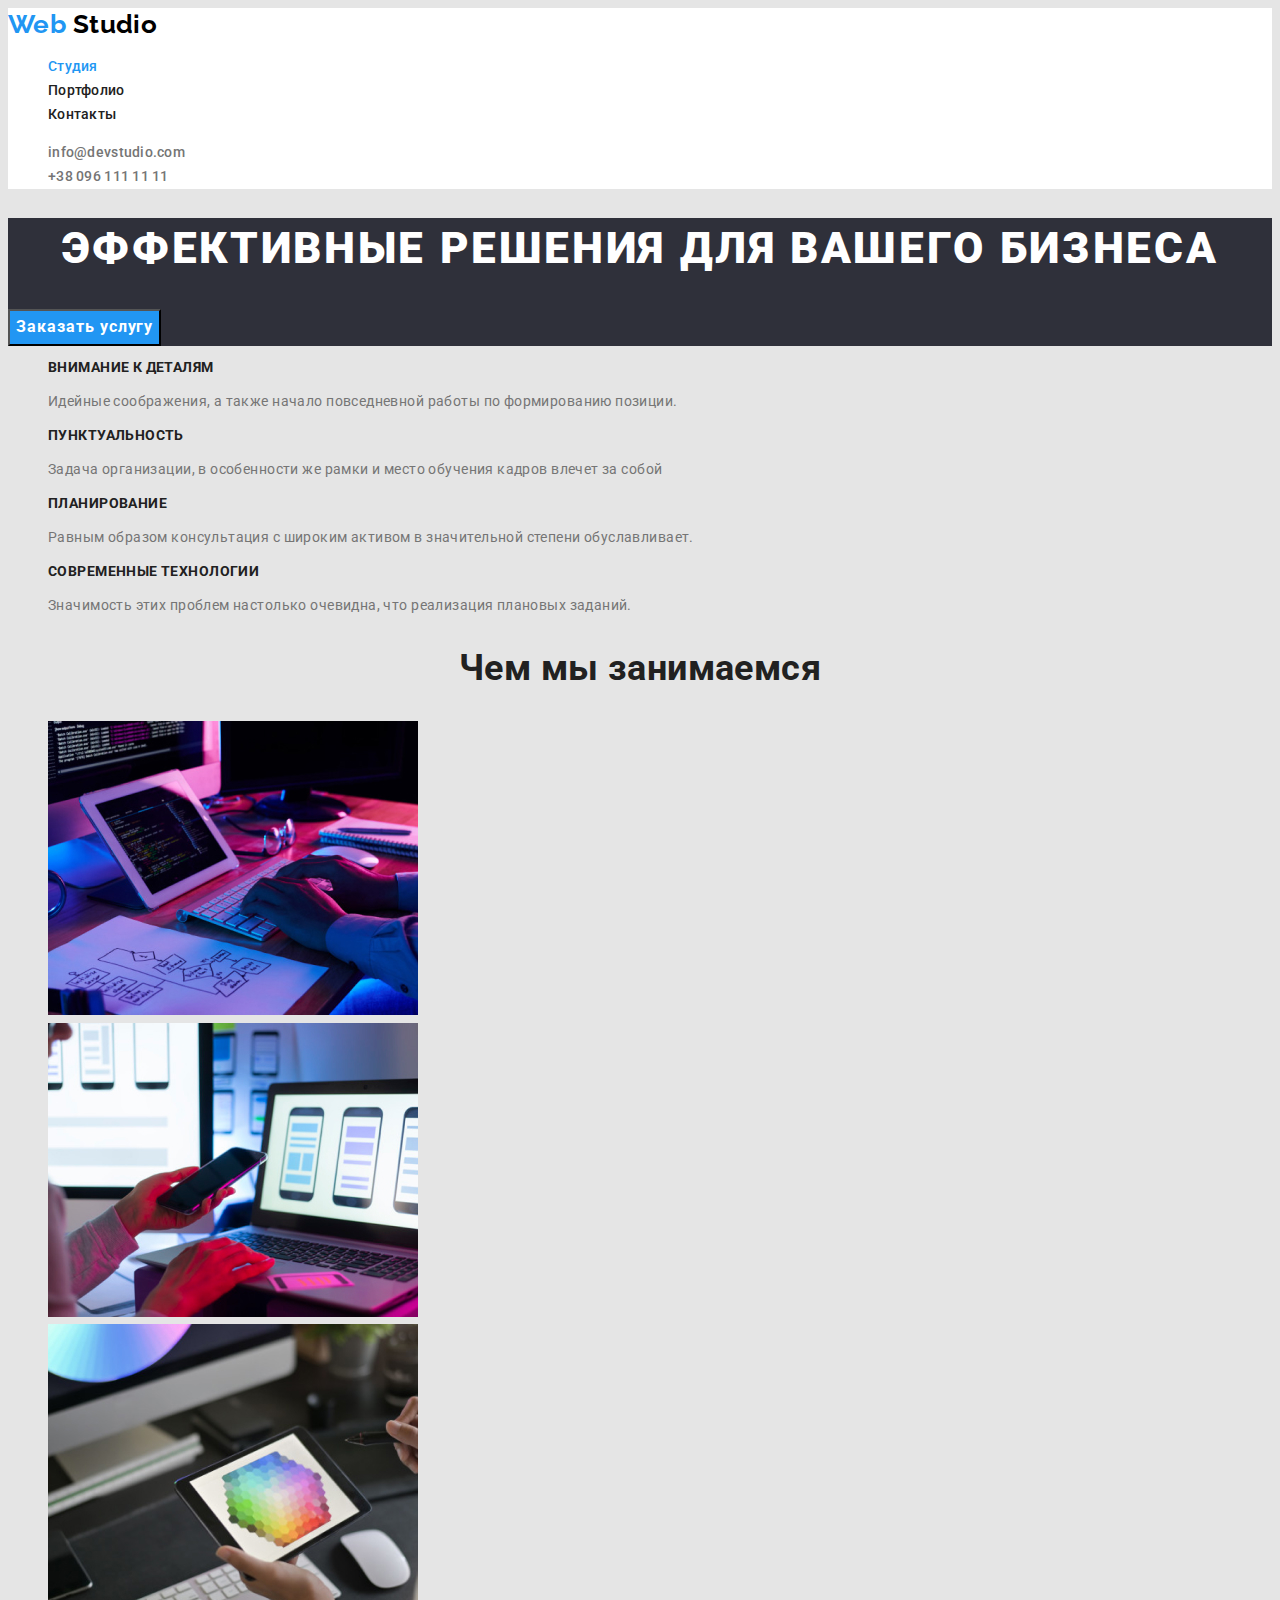
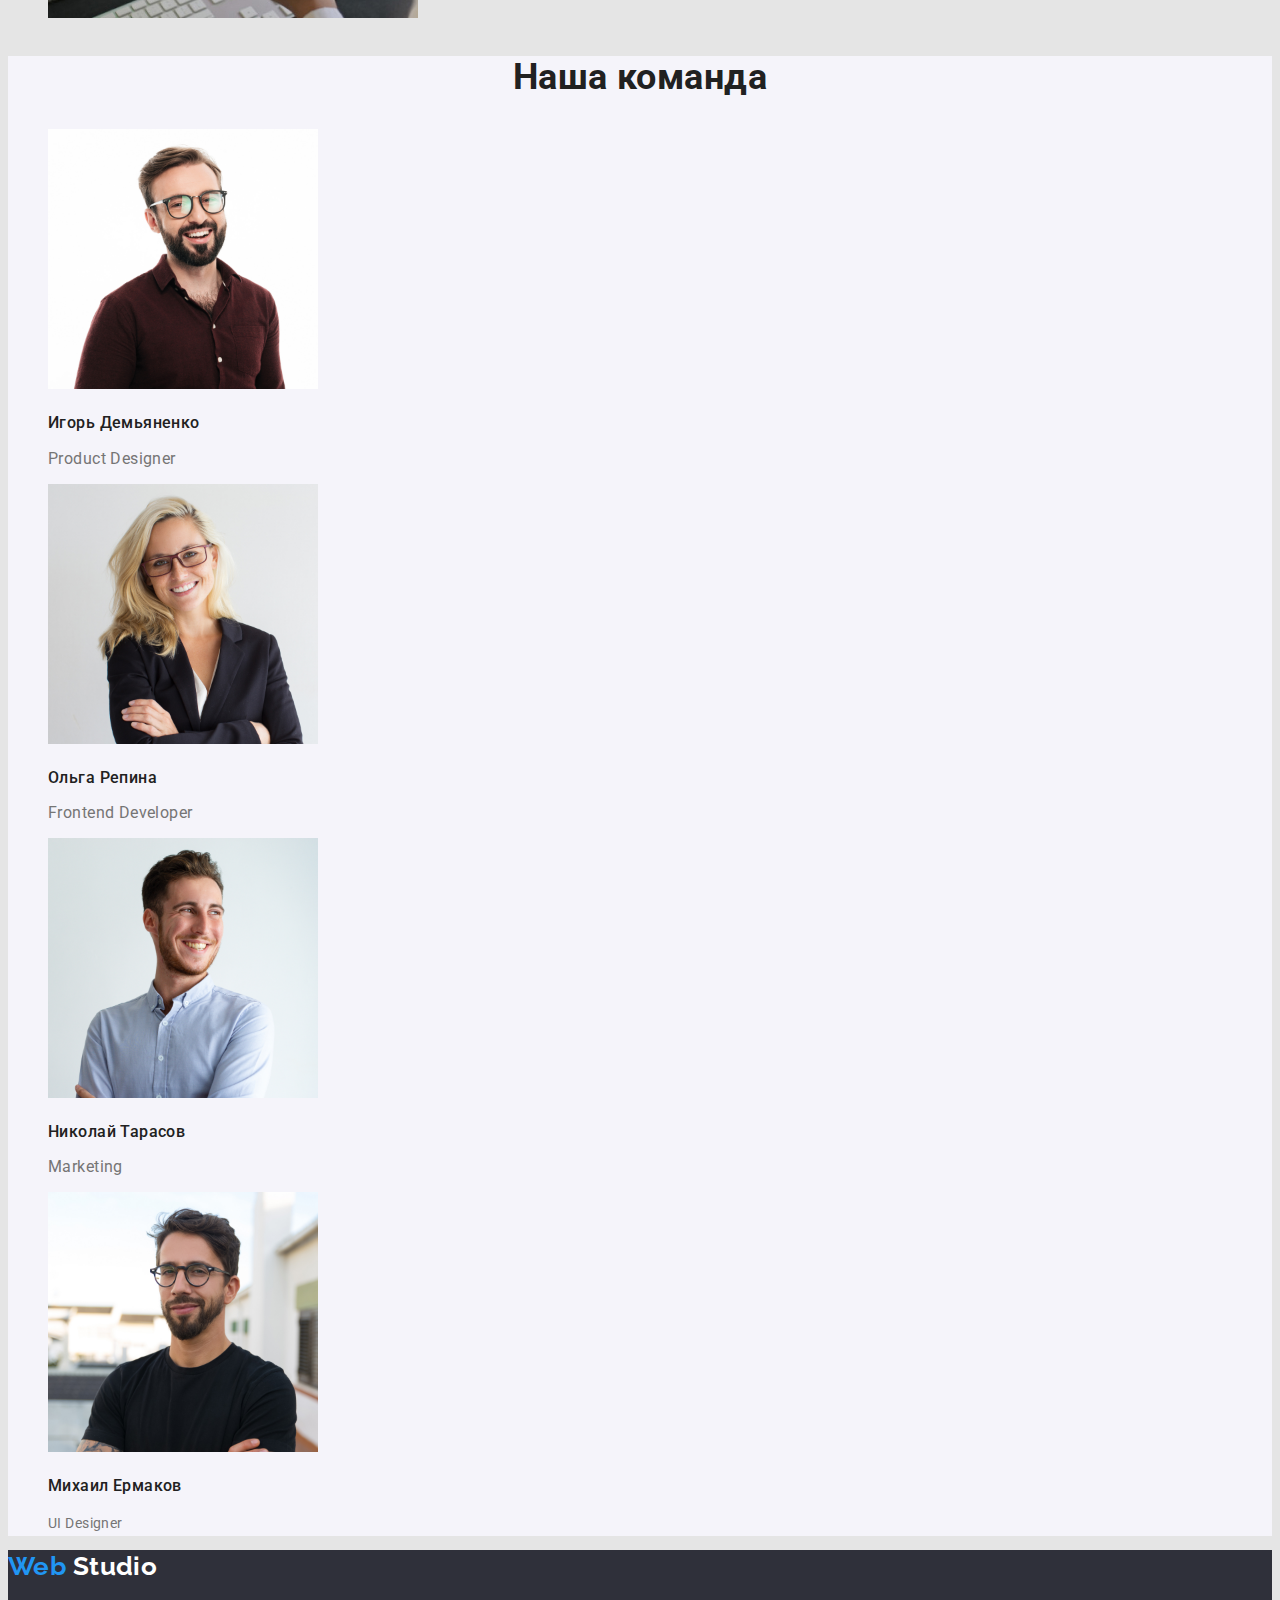
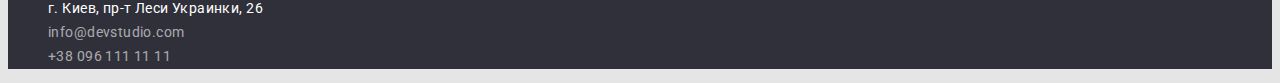
==== index.html @ e6bb9df3 "Исходные файлы для начала выполнения дз" ====
<!DOCTYPE html>
<html lang="ru">

<head>
    <meta charset="UTF-8">
    <meta name="viewport" content="width=device-width, initial-scale=1.0">
    <title lang="en">The best WebStudio in Kiev</title>
    <link rel="preconnect" href="https://fonts.gstatic.com">
    <link href="https://fonts.googleapis.com/css2?family=Raleway:wght@700&family=Roboto:wght@400;500;700;900&display=swap"
        rel="stylesheet">
    <link rel="stylesheet" href="https://cdnjs.cloudflare.com/ajax/libs/modern-normalize/1.0.0/modern-normalize.css"
        integrity="sha512-Zx6MlUMKSVJoQ+83OwhdILe8cSEsCzfqThJd7J/VA2UrK6Ctj85p+xzqfyuNXE5B1k25uUdmJ2OzItbBy9GHAQ=="
        crossorigin="anonymous" />
    <link rel="stylesheet" href="./css/styles.css">
</head>

<body>

<!--HEADER-->

    <header class="header">
        <nav>
            <a href="/" class="logo link">
                <span class="first-part">Web</span>
                <span class="second-part">Studio</span>
            </a>
            <ul class="site-nav">
                <li>
                    <a href="#" class="link current">Студия</a>
                </li>
                <li>
                    <a href="./portfolio.html" class="link">Портфолио</a>
                </li>
                <li>
                    <a href="#" class="link">Контакты</a>
                </li>
            </ul>
        </nav>
        <ul class="contact">
            <li>
                <a href="mailto:info@devstudio.com" class="link">info@devstudio.com</a>
            </li>
            <li>
                <a href="tel:+380961111111" class="link">+38 096 111 11 11</a>
            </li>
        </ul>
    </header>

    <main>

<!--HERO-->

        <section class="hero">
            <h1 class="title">Эффективные решения для вашего бизнеса</h1>
            <button type="button" class="button">Заказать услугу</button>
        </section>

<!--ADVANTAGES--> 

        <section>
            <h2 hidden>Наши преимущества</h2>
            <ul class="advantages">
                <li>
                    <h3 class="title">Внимание к деталям</h3>   
                    <p class="text">Идейные соображения, а также начало повседневной работы по формированию позиции.</p>
                </li>
                <li>
                    <h3 class="title">Пунктуальность</h3>  
                    <p class="text">Задача организации, в особенности же рамки и место обучения кадров влечет за собой</p>
                </li>
                <li>
                    <h3 class="title">Планирование</h3>
                    <p class="text">Равным образом консультация с широким активом в значительной степени обуславливает.</p>
                </li>
                <li>
                    <h3 class="title">Современные технологии</h3>
                    <p class="text">Значимость этих проблем настолько очевидна, что реализация плановых заданий.</p> 
                </li>
            </ul>
        </section>

<!--ACTIVITIES-->

        <section class="section">
            <h2 class="title">Чем мы занимаемся</h2>
            <ul>
                <li><img src="./images/activities/activ-1.jpg" alt="Разработчик набирает программный код" width="370" height="294"></li>
                <li><img src="./images/activities/activ-2.jpg" alt="Разработка мобильных приложений" width="370" height="294"></li>
                <li><img src="./images/activities/activ-3.jpg" alt="Дизайнер выбирает цвет" width="370" height="294"></li>
            </ul>
        </section>

<!--OUR TEAM-->

        <section class="section our-team">
            <h2 class="title">Наша команда</h2>
            <ul>
                <li>
                    <img src="./images/our-team/igor.jpg" alt="Фотография Игоря Демьяненка" width="270" height="260">
                    <h3 class="name">Игорь Демьяненко</h3>
                    <p lang="en" class="job">Product Designer</p>
                </li>
                <li>
                    <img src="./images/our-team/olga.jpg" alt="Фотография Ольги Репиной" width="270" height="260">
                    <h3 class="name">Ольга Репина</h3>
                    <p lang="en" class="job">Frontend Developer</p>
                </li>
                <li>
                    <img src="./images/our-team/nik.jpg" alt="Фотография Николая Тарасова" width="270" height="260">
                    <h3 class="name">Николай Тарасов</h3>
                    <p lang="en" class="job">Marketing</p>
                </li>
                <li>
                    <img src="./images/our-team/misha.jpg" alt="Фотография Михаила Ермакова" width="270" height="260">
                    <h3 class="name">Михаил Ермаков</h3>
                    <p lang="en class="job">UI Designer</p>
                </li>
            </ul>
        </section>
    </main>

<!--FOOTER-->

    <footer class="footer">
        <a href="/" class=" logo link">
            <span class="first-part">Web</span>
            <span class="next-part">Studio</span>
        </a>
        <address class="address">
            <ul>
                <li>
                    <a href="https://goo.gl/maps/WTgyZvrTrNzQexLp6" target="_blank" class="link address">г. Киев, пр-т Леси Украинки, 26</a>
                </li>
                <li>
                    <a href="mailto:info@devstudio.com" class="link mail">info@devstudio.com</a>
                </li>
                <li>
                    <a href="tel:+380961111111" class="link tel">+38 096 111 11 11</a>
                </li>
            </ul>
        </address>
    </footer>
    
</body>
</html>
---- css/styles.css ----
/*Палитра цветов*/
/* цвет шрифта логотипа - color: #000000; #2196F3; #FFFFFF;*/
/*основной цвет шрифта - color: #757575;*/
/*основной цвет заголовков(h2,h3) - color: #212121;*/
/*основной цвет заголовков(h1) - color: #FFFFFF;*/
/*основной цвет акцента- color: #2196F3;*/
/* цвет фона header - color: #FFFFFF;*/
/* цвет фона hero, footer - color: #2F303A;*/
/* цвет фона main - color: #E5E5E5; #F5F4FA;*/

/*Шрифты*/
/*Основной шрифт - Roboto, font-weight: 400;*/
/*Шрифт для h1 - Roboto, font-weight: 900;*/
/*Шрифт для h2, button - Roboto, font-weight: 700;*/
/*Шрифт для h3 - Roboto, font-weight: 500;*/
/*Шрифт для logo - Raleway, font-weight: 700;*/
/*Шрифт для .site-nav, .contact - Roboto, font-weight: 500;*/


:root {
    --primary-text-color: #757575;
    --primary-text-title: #212121;
    --accent-color: #2196F3;
    --primary-white-color: #FFFFFF;
    --hero-background-color: #2F303A;
    --main-background-color: #E5E5E5;
    --primary-logo-color: #000000;
    --second-main-background: #F5F4FA;
    --primary-font: Roboto, sans-serif;
    --logo-font: Raleway, sans-serif;
}

/* body */

body {
    background-color: var(--main-background-color);
    color: var(--primary-text-color);
    font-family: var(--primary-font);
    font-size: 14px;
    line-height: 1.714;
    letter-spacing: 0.03em;
}

ul {
    list-style: none;
}

.link {
    text-decoration: none;
}

/*index.html*/


/*Стили для header  и  footer*/

.header {
    background-color: var(--primary-white-color);
}

.logo {
    font-family: var(--logo-font);
    font-weight: 700;
    font-size: 26px;
    line-height: 1.231;
}

.logo:hover,
.logo:focus {
    cursor: pointer;
}

.first-part {
    color: var(--accent-color);
}

.second-part {
    color: var(--primary-logo-color);
} 

.site-nav .link {
    color: var(--primary-text-title);
    font-weight: 500;
    line-height: 1.14;
    letter-spacing: 0.02em;
}

.site-nav .link:focus,
.site-nav .link:hover {
    color: var(--accent-color);
}

.site-nav .link.current {
    color: var(--accent-color);
}

.contact .link {
    color: var(--primary-text-color);
    font-weight: 500;
    line-height: 1.14;
    letter-spacing: 0.02em;
}

.contact .link:focus,
.contact .link:hover {
    color: var(--accent-color);
}

/*HERO*/

.hero {
    background-color: var(--hero-background-color);
}
.hero .title {
    color: var(--primary-white-color);
    text-transform: uppercase;
    font-weight: 900;
    font-size: 44px;
    line-height: 1.4;
    text-align: center;
    letter-spacing: 0.06em;
}

.button {
    color: var(--primary-white-color);
    background-color: var(--accent-color);
    font-family: inherit;
    font-weight: 700;
    font-size: 16px;
    line-height: 1.9;
    letter-spacing: 0.06em;
}

.button:hover,
.button:focus {
    cursor: pointer;
}

/*ADVANTAGES*/

.advantages .title {
    color: var(--primary-text-title);
    text-transform: uppercase;
    font-weight: 700;
    font-size: 14px;
    line-height: 1.14;
}

.advantages .text {
    font-weight: 400;
}

/*ACTIVITIES*/

.section .title {
    color: var(--primary-text-title);
    font-weight: 700;
    font-size: 36px;
    line-height: 1.2;
    text-align: center;
}

/*OUR TEAM*/

.our-team{
    background-color: var(--second-main-background);
}

.name {
    color: var(--primary-text-title);
    font-weight: 500;
    font-size: 16px;
    line-height: 1.2;
}

.job {
    font-weight: 400;
    font-size: 16px;
    line-height: 1.2;
}

/*FOOTER*/

.footer {
    background-color: var(--hero-background-color);
}

.next-part {
    color: var(--primary-white-color);
}

.address {
    font-style: normal;
}

.link.address {
    color: var(--primary-white-color);
    font-weight: 400;
}

.link.mail,
.link.tel {
    color: rgba(255, 255, 255, .6);
    font-weight: 400;
}

/*portfolio.html*/

/*filters*/

.portfolio-button {
    background-color: #F5F4FA;
    color: var(--primary-logo-color);
    font-family: inherit;
    font-weight: 500;
    font-size: 16px;
    line-height: 1.6;
    letter-spacing: 0.03em;
    cursor: pointer;
}

.portfolio-button:focus,
.portfolio-button:hover {
    color: var(--primary-white-color);
    background-color: var(--accent-color);
}

/*EXAMPLES OF WORKS*/

.examples .title {
    color: var(--primary-text-title);
    font-weight: 700;
    font-size: 18px;
    line-height: 2;
    letter-spacing: 0.06em;
}

.examples .text {
    color: var(--primary-text-color);
    font-weight: 400;
    font-size: 16px;
    line-height: 1.9;
}
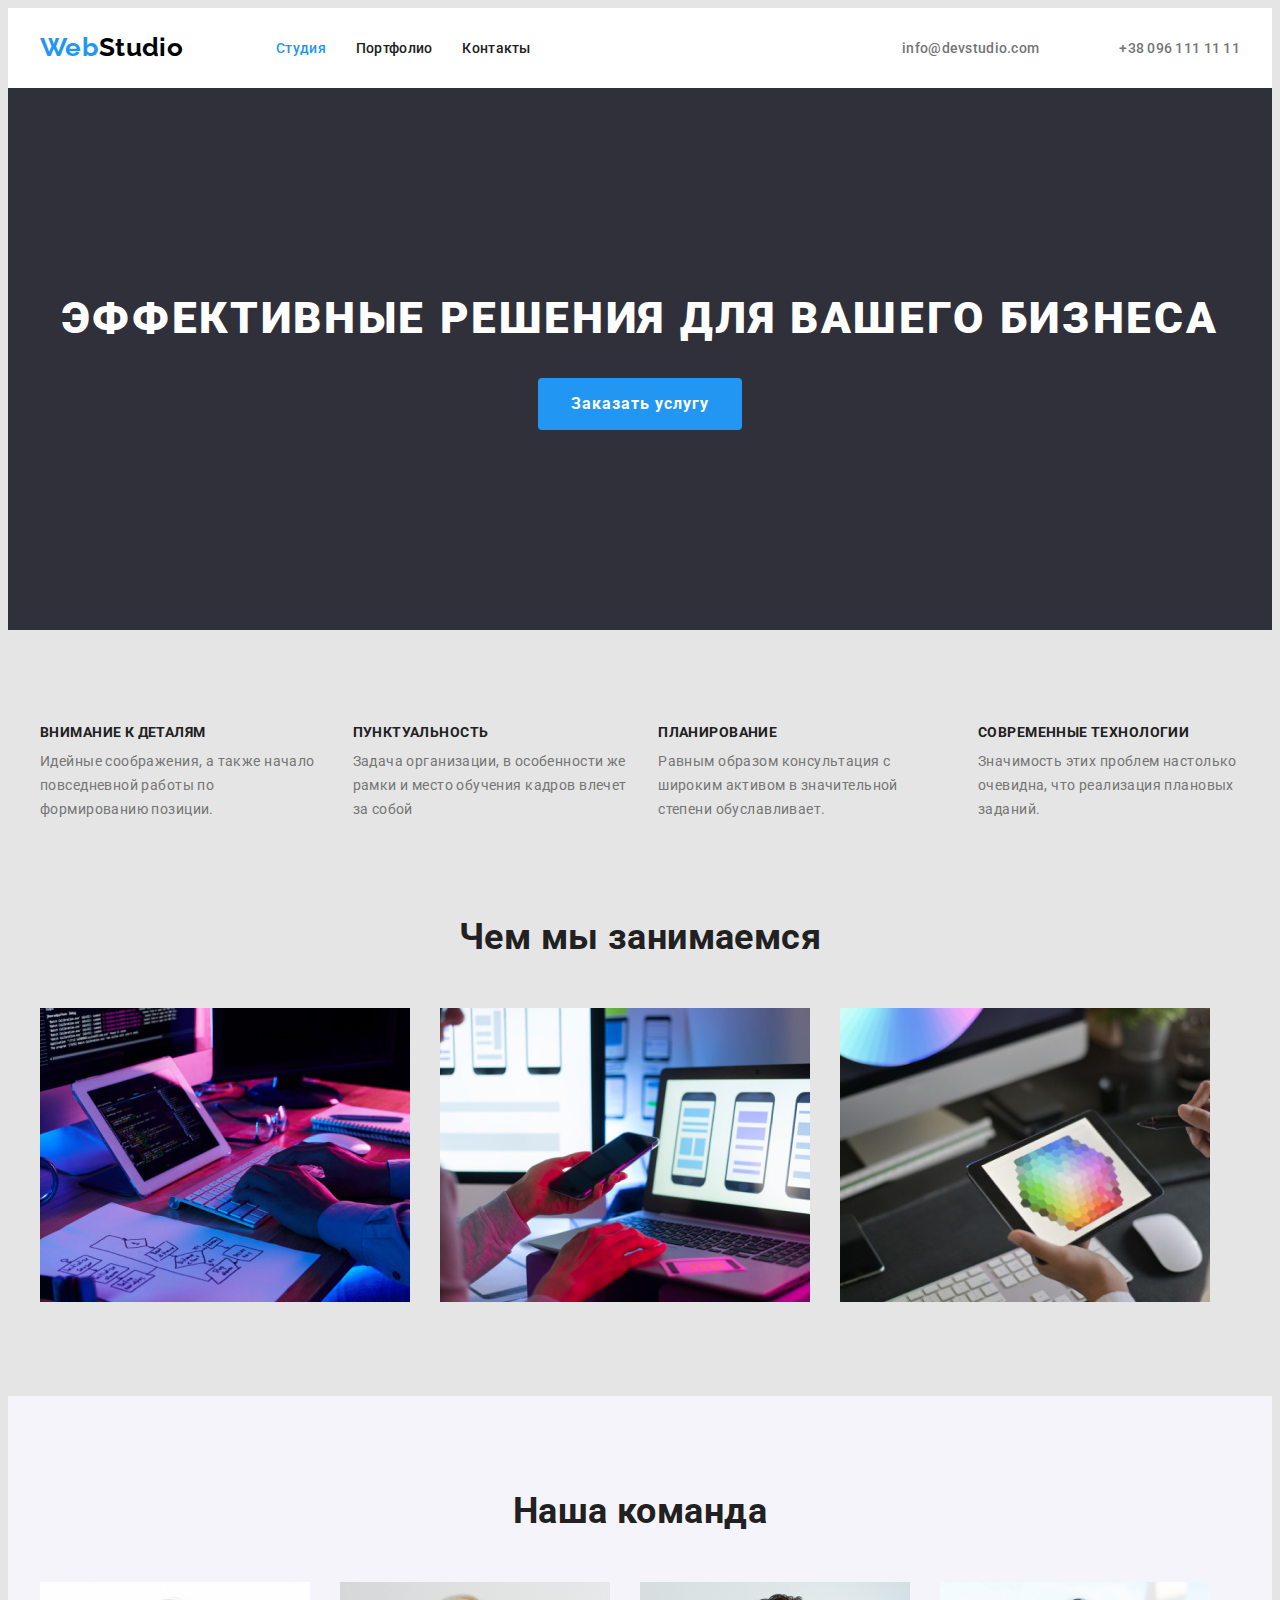
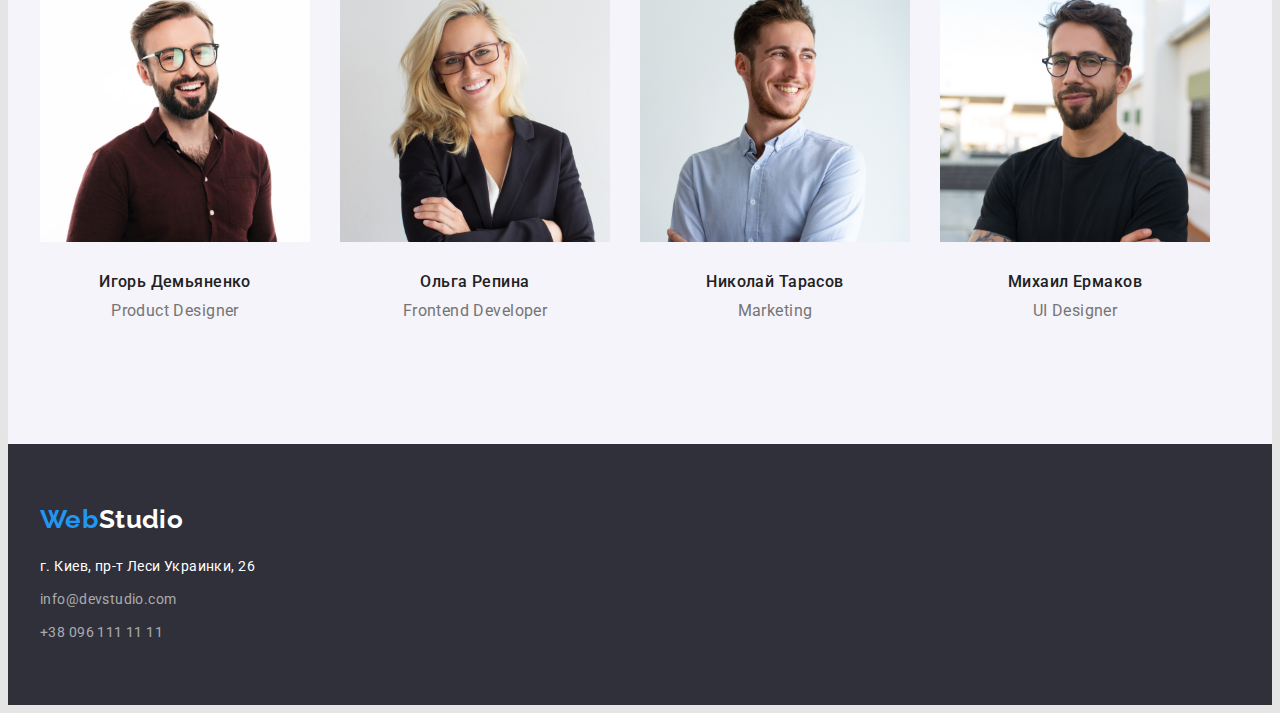
==== commit 7cc3f69a: "Готовая ДЗ №3" ====
--- a/index.html
+++ b/index.html
@@ -8,9 +8,9 @@
     <link rel="preconnect" href="https://fonts.gstatic.com">
     <link href="https://fonts.googleapis.com/css2?family=Raleway:wght@700&family=Roboto:wght@400;500;700;900&display=swap"
         rel="stylesheet">
-    <link rel="stylesheet" href="https://cdnjs.cloudflare.com/ajax/libs/modern-normalize/1.0.0/modern-normalize.css"
-        integrity="sha512-Zx6MlUMKSVJoQ+83OwhdILe8cSEsCzfqThJd7J/VA2UrK6Ctj85p+xzqfyuNXE5B1k25uUdmJ2OzItbBy9GHAQ=="
-        crossorigin="anonymous" />
+        <link rel="stylesheet" href="https://cdnjs.cloudflare.com/ajax/libs/modern-normalize/1.0.0/modern-normalize.min.css"
+            integrity="sha512-ISS7cAi1PEhQ8jnbJpJZMd29NlhNj4AWYyLOSp2CE/CsHxTCu+r+t0D2yoJudVrd0/8fTVPUVDzY5Tvli75u/g=="
+            crossorigin="anonymous" />
     <link rel="stylesheet" href="./css/styles.css">
 </head>
 
@@ -19,31 +19,33 @@
 <!--HEADER-->
 
     <header class="header">
-        <nav>
+        <div class="container navigation">
+        <nav class="navigation">
             <a href="/" class="logo link">
                 <span class="first-part">Web</span>
                 <span class="second-part">Studio</span>
             </a>
-            <ul class="site-nav">
-                <li>
+            <ul class="site-nav list">
+                <li class="item">
                     <a href="#" class="link current">Студия</a>
                 </li>
-                <li>
+                <li class="item">
                     <a href="./portfolio.html" class="link">Портфолио</a>
                 </li>
-                <li>
+                <li class="item">
                     <a href="#" class="link">Контакты</a>
                 </li>
             </ul>
         </nav>
-        <ul class="contact">
-            <li>
+        <ul class="contact list">
+            <li class="item">
                 <a href="mailto:info@devstudio.com" class="link">info@devstudio.com</a>
             </li>
-            <li>
+            <li class="item">
                 <a href="tel:+380961111111" class="link">+38 096 111 11 11</a>
             </li>
         </ul>
+        </div>
     </header>
 
     <main>
@@ -57,88 +59,96 @@
 
 <!--ADVANTAGES--> 
 
-        <section>
-            <h2 hidden>Наши преимущества</h2>
-            <ul class="advantages">
-                <li>
+        <section class="section-padding advantages">
+            <div class="container">
+            <h2 class="visually-hidden">Наши преимущества</h2>
+            <ul class="list section-list">
+                <li class="item">
                     <h3 class="title">Внимание к деталям</h3>   
                     <p class="text">Идейные соображения, а также начало повседневной работы по формированию позиции.</p>
                 </li>
-                <li>
+                <li class="item">
                     <h3 class="title">Пунктуальность</h3>  
                     <p class="text">Задача организации, в особенности же рамки и место обучения кадров влечет за собой</p>
                 </li>
-                <li>
+                <li class="item">
                     <h3 class="title">Планирование</h3>
                     <p class="text">Равным образом консультация с широким активом в значительной степени обуславливает.</p>
                 </li>
-                <li>
+                <li class="item">
                     <h3 class="title">Современные технологии</h3>
                     <p class="text">Значимость этих проблем настолько очевидна, что реализация плановых заданий.</p> 
                 </li>
             </ul>
+            </div>
         </section>
 
 <!--ACTIVITIES-->
 
-        <section class="section">
+        <section class="section activities">
+            <div class="container">
             <h2 class="title">Чем мы занимаемся</h2>
-            <ul>
-                <li><img src="./images/activities/activ-1.jpg" alt="Разработчик набирает программный код" width="370" height="294"></li>
-                <li><img src="./images/activities/activ-2.jpg" alt="Разработка мобильных приложений" width="370" height="294"></li>
-                <li><img src="./images/activities/activ-3.jpg" alt="Дизайнер выбирает цвет" width="370" height="294"></li>
+            <ul class="list section-list">
+                <li class="item"><img src="./images/activities/activ-1.jpg" alt="Разработчик набирает программный код" width="370" height="294"></li>
+                <li class="item"><img src="./images/activities/activ-2.jpg" alt="Разработка мобильных приложений" width="370" height="294"></li>
+                <li class="item"><img src="./images/activities/activ-3.jpg" alt="Дизайнер выбирает цвет" width="370" height="294"></li>
             </ul>
+            </div>
         </section>
 
 <!--OUR TEAM-->
 
-        <section class="section our-team">
+        <section class="section section-padding our-team">
+            <div class="container">
             <h2 class="title">Наша команда</h2>
-            <ul>
-                <li>
+            <ul class="list section-list">
+                <li class="item">
                     <img src="./images/our-team/igor.jpg" alt="Фотография Игоря Демьяненка" width="270" height="260">
                     <h3 class="name">Игорь Демьяненко</h3>
                     <p lang="en" class="job">Product Designer</p>
                 </li>
-                <li>
+                <li class="item">
                     <img src="./images/our-team/olga.jpg" alt="Фотография Ольги Репиной" width="270" height="260">
                     <h3 class="name">Ольга Репина</h3>
                     <p lang="en" class="job">Frontend Developer</p>
                 </li>
-                <li>
+                <li class="item">
                     <img src="./images/our-team/nik.jpg" alt="Фотография Николая Тарасова" width="270" height="260">
                     <h3 class="name">Николай Тарасов</h3>
                     <p lang="en" class="job">Marketing</p>
                 </li>
-                <li>
+                <li class="item">
                     <img src="./images/our-team/misha.jpg" alt="Фотография Михаила Ермакова" width="270" height="260">
                     <h3 class="name">Михаил Ермаков</h3>
-                    <p lang="en class="job">UI Designer</p>
+                    <p lang="en" class="job">UI Designer</p>
                 </li>
             </ul>
+            </div>
         </section>
     </main>
 
 <!--FOOTER-->
 
     <footer class="footer">
-        <a href="/" class=" logo link">
+        <div class="container">
+        <a href="/" class="logo link no-padding">
             <span class="first-part">Web</span>
             <span class="next-part">Studio</span>
         </a>
         <address class="address">
-            <ul>
-                <li>
+            <ul class="list">
+                <li class="address-list-item">
                     <a href="https://goo.gl/maps/WTgyZvrTrNzQexLp6" target="_blank" class="link address">г. Киев, пр-т Леси Украинки, 26</a>
                 </li>
-                <li>
+                <li class="address-list-item">
                     <a href="mailto:info@devstudio.com" class="link mail">info@devstudio.com</a>
                 </li>
-                <li>
+                <li class="address-list-item">
                     <a href="tel:+380961111111" class="link tel">+38 096 111 11 11</a>
                 </li>
             </ul>
         </address>
+        </div>
     </footer>
     
 </body>
--- a/css/styles.css
+++ b/css/styles.css
@@ -1,3 +1,33 @@
+/* Сбросы стилей */
+h1,
+h2,
+h3,
+h4,
+h5,
+h6,
+p {
+    margin: 0;
+}
+
+ul,
+ol {
+    margin: 0;
+    padding: 0;
+}
+
+img {
+    display: block;
+}
+
+.link {
+    text-decoration: none;
+}
+
+.list {
+    list-style: none;
+}
+
+
 /*Палитра цветов*/
 /* цвет шрифта логотипа - color: #000000; #2196F3; #FFFFFF;*/
 /*основной цвет шрифта - color: #757575;*/
@@ -41,16 +71,20 @@
     letter-spacing: 0.03em;
 }
 
-ul {
-    list-style: none;
-}
-
-.link {
-    text-decoration: none;
-}
-
 /*index.html*/
 
+/*Скрытые загаловки*/
+
+.visually-hidden {
+position: absolute !important;
+clip: rect(1px 1px 1px 1px); /* IE6, IE7 */
+clip: rect(1px, 1px, 1px, 1px);
+padding: 0 !important;
+border: 0 !important;
+height: 1px !important;
+width: 1px !important;
+overflow: hidden;
+}
 
 /*Стили для header  и  footer*/
 
@@ -58,11 +92,19 @@
     background-color: var(--primary-white-color);
 }
 
+.navigation {
+    display: flex;
+}
+
 .logo {
+    display: block;
+    padding-top: 24px;
+    padding-bottom: 25px;
+    margin-right: 93px;
     font-family: var(--logo-font);
     font-weight: 700;
-    font-size: 26px;
-    line-height: 1.231;
+    font-size: 0;
+    line-height: 1.192;
 }
 
 .logo:hover,
@@ -72,17 +114,32 @@
 
 .first-part {
     color: var(--accent-color);
+    font-size: 26px;
 }
 
 .second-part {
     color: var(--primary-logo-color);
+    font-size: 26px;
 } 
 
-.site-nav .link {
+.site-nav {
+    display: flex;
+}
+
+.site-nav .link {  
+    display: block;
+    padding-top: 32px;
+    padding-bottom: 32px;
+
     color: var(--primary-text-title);
+
     font-weight: 500;
-    line-height: 1.14;
+    line-height: 1.143;
     letter-spacing: 0.02em;
+}
+
+.site-nav .item:not(:last-child) {
+    margin-right: 50px;
 }
 
 .site-nav .link:focus,
@@ -94,10 +151,22 @@
     color: var(--accent-color);
 }
 
+.contact {
+    display: flex;
+    margin-left: auto;
+}
+
+.contact .item + .item{
+    margin-left: 50px;
+}
+
 .contact .link {
+    display: block;
+    padding-top: 32px;
+    padding-bottom: 32px;
     color: var(--primary-text-color);
     font-weight: 500;
-    line-height: 1.14;
+    line-height: 1.143;
     letter-spacing: 0.02em;
 }
 
@@ -106,29 +175,50 @@
     color: var(--accent-color);
 }
 
+.container {
+    /*display: flex;*/
+    align-items: center;
+    margin-left: auto;
+    margin-right: auto;
+    padding-left: 15px;
+    padding-right: 15px;
+    width: 1200px;
+}
+
+
 /*HERO*/
 
 .hero {
+    padding-top: 200px;
+    padding-bottom: 200px;
     background-color: var(--hero-background-color);
+    text-align: center;
 }
 .hero .title {
+    margin-bottom: 30px;
     color: var(--primary-white-color);
     text-transform: uppercase;
     font-weight: 900;
     font-size: 44px;
-    line-height: 1.4;
+    line-height: 1.364;
     text-align: center;
     letter-spacing: 0.06em;
 }
 
 .button {
+    display: inline-block;
+    padding: 10px 32px;
+    border-radius: 4px;
+    min-width: 200px;
+    border: 1px solid transparent;
     color: var(--primary-white-color);
     background-color: var(--accent-color);
     font-family: inherit;
     font-weight: 700;
     font-size: 16px;
-    line-height: 1.9;
+    line-height: 1.875;
     letter-spacing: 0.06em;
+    text-align: center;
 }
 
 .button:hover,
@@ -136,27 +226,50 @@
     cursor: pointer;
 }
 
+/*Padding для секций*/
+
+.section-padding {
+    padding-top: 94px;
+    padding-bottom: 94px;
+}
+
 /*ADVANTAGES*/
 
+.section-list {
+    display: flex;
+}
+
 .advantages .title {
+    margin-bottom: 10px;
     color: var(--primary-text-title);
     text-transform: uppercase;
     font-weight: 700;
     font-size: 14px;
-    line-height: 1.14;
+    line-height: 1.143;
 }
 
 .advantages .text {
     font-weight: 400;
 }
 
+/*Margin в списках*/
+
+.list .item:not(:last-child) {
+    margin-right: 30px;
+}
+
 /*ACTIVITIES*/
 
+.section.activities {
+    padding-bottom: 94px;
+}
+
 .section .title {
+    margin-bottom: 50px;
     color: var(--primary-text-title);
     font-weight: 700;
     font-size: 36px;
-    line-height: 1.2;
+    line-height: 1.167;
     text-align: center;
 }
 
@@ -167,26 +280,40 @@
 }
 
 .name {
+    margin-top: 30px;
+    margin-bottom: 10px;
     color: var(--primary-text-title);
     font-weight: 500;
     font-size: 16px;
-    line-height: 1.2;
+    line-height: 1.188;
+    text-align: center;
 }
 
 .job {
+    margin-bottom: 30px;
     font-weight: 400;
     font-size: 16px;
-    line-height: 1.2;
+    line-height: 1.188;
+    text-align: center;
 }
 
 /*FOOTER*/
 
 .footer {
+    padding-top: 60px;
+    padding-bottom: 60px;
     background-color: var(--hero-background-color);
+}
+
+.no-padding {
+    padding: 0;
+    margin-right: 0;
+    margin-bottom: 20px;
 }
 
 .next-part {
     color: var(--primary-white-color);
+    font-size: 26px;
 }
 
 .address {
@@ -204,18 +331,36 @@
     font-weight: 400;
 }
 
+/*Margin в списке footer*/
+
+.list .address-list-item:not(:last-child) {
+    margin-bottom: 9px;
+}
+
 /*portfolio.html*/
 
+/*Header*/
+
+.header.portfolio {
+    border-bottom: 1px solid #ECECEC;
+}
+
 /*filters*/
 
 .portfolio-button {
+    display: inline-block;
+    padding: 6px 22px;
+    border-radius: 4px;
+    min-width: 73px;
+    border: 1px solid transparent;
     background-color: #F5F4FA;
     color: var(--primary-logo-color);
     font-family: inherit;
     font-weight: 500;
     font-size: 16px;
-    line-height: 1.6;
+    line-height: 1.625;
     letter-spacing: 0.03em;
+    text-align: center;
     cursor: pointer;
 }
 
@@ -223,11 +368,38 @@
 .portfolio-button:hover {
     color: var(--primary-white-color);
     background-color: var(--accent-color);
+    cursor: pointer;  
+    outline: none; 
+}
+
+
+.filters-list .item:not(:last-child) {
+    margin-right: 8px;
+}
+
+.filters-list {
+    display: flex;
+    margin-bottom: 50px;
+    justify-content: center;
 }
 
 /*EXAMPLES OF WORKS*/
 
+.examples {
+    display: flex;
+    flex-wrap: wrap;
+}
+.examples .collection-item:not(:nth-child(3n)) {
+    margin-right: 30px;
+}
+
+.examples .collection-item:not(:nth-last-child(-n+3)) {
+    margin-bottom: 30px;
+}
+
 .examples .title {
+    margin-top: 20px;
+    margin-bottom: 4px;
     color: var(--primary-text-title);
     font-weight: 700;
     font-size: 18px;
@@ -236,8 +408,9 @@
 }
 
 .examples .text {
+    margin-bottom: 20px;
     color: var(--primary-text-color);
     font-weight: 400;
     font-size: 16px;
-    line-height: 1.9;
-}
+    line-height: 1.875;
+}
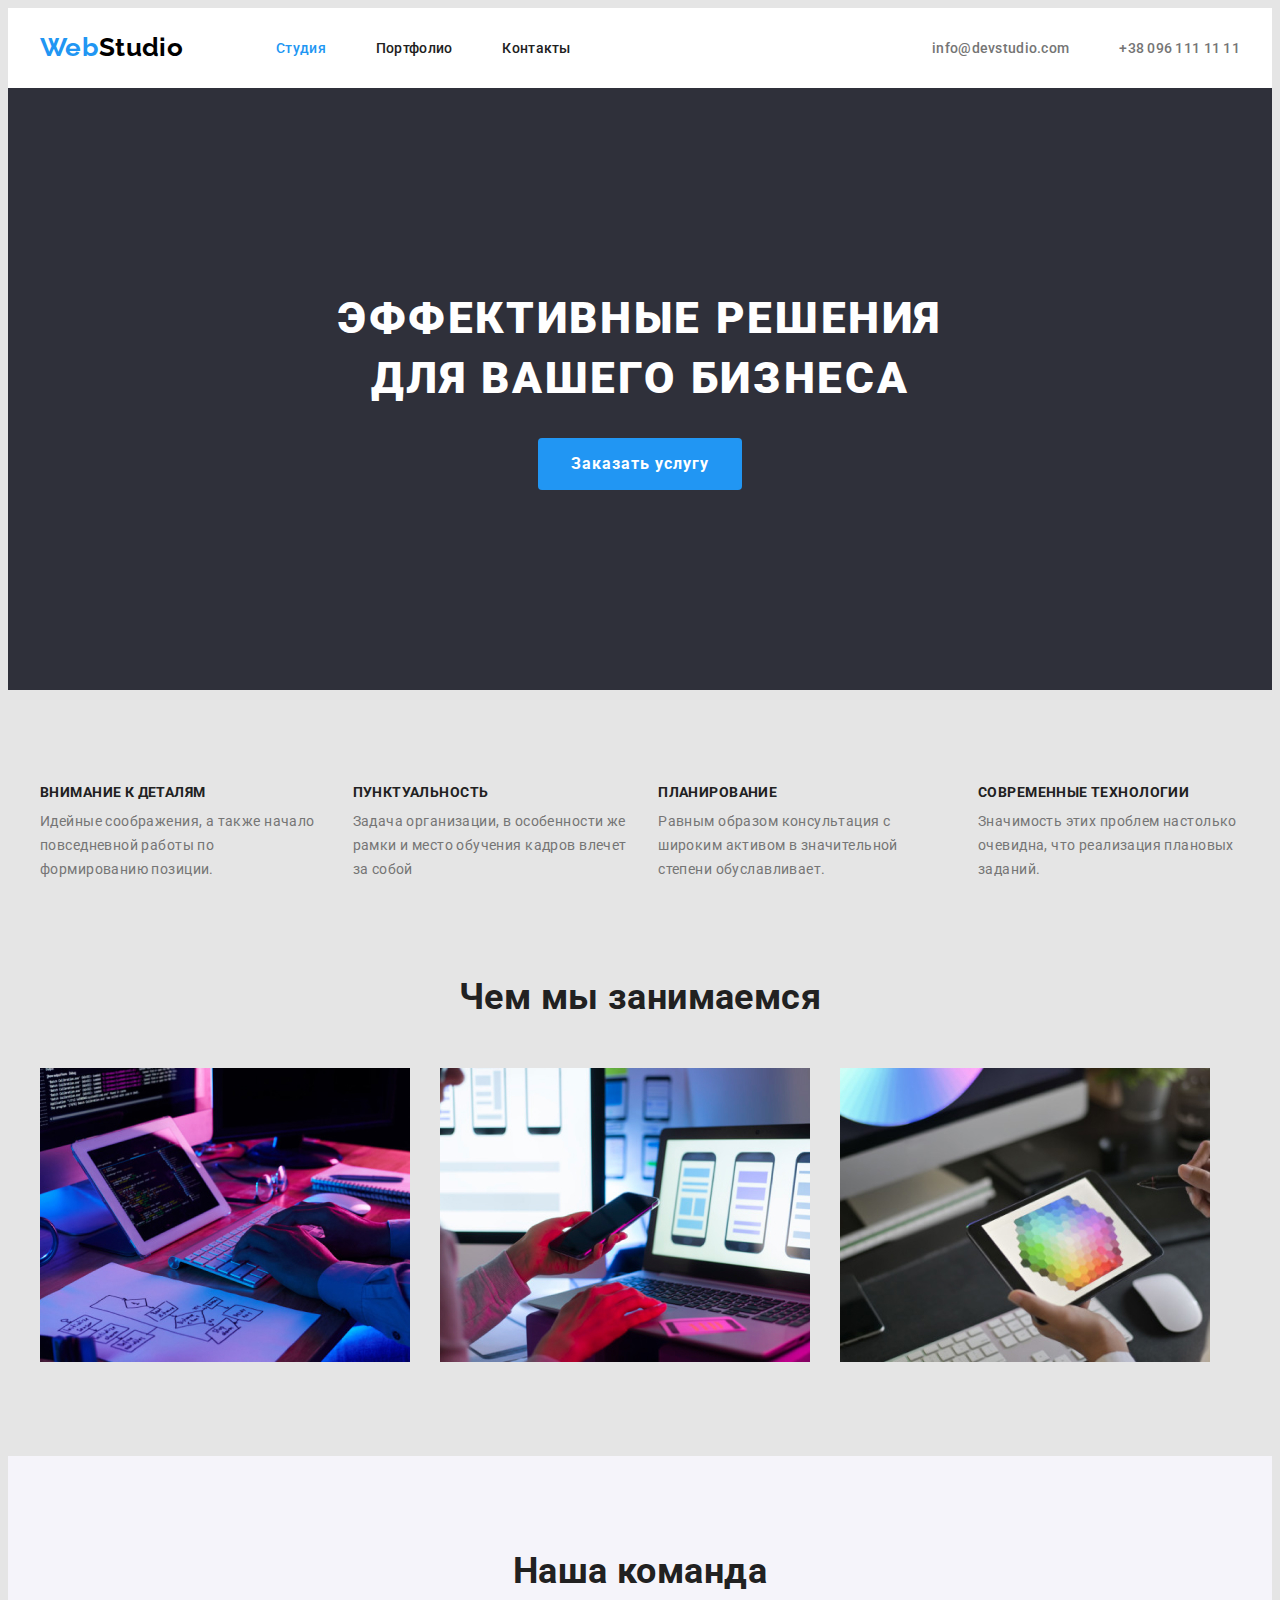
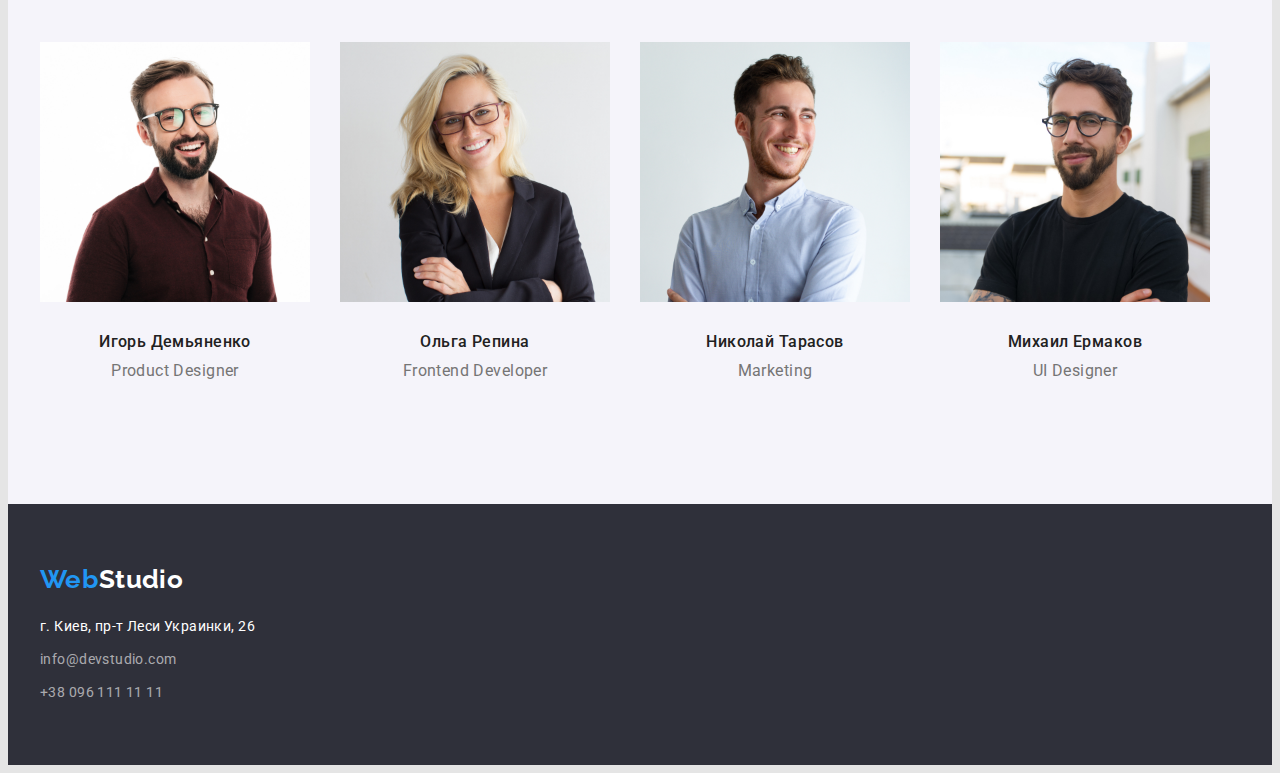
==== commit f0e761da: "Исправленые замечания по ДЗ" ====
--- a/index.html
+++ b/index.html
@@ -26,22 +26,22 @@
                 <span class="second-part">Studio</span>
             </a>
             <ul class="site-nav list">
-                <li class="item">
+                <li class="nav-item">
                     <a href="#" class="link current">Студия</a>
                 </li>
-                <li class="item">
+                <li class="nav-item">
                     <a href="./portfolio.html" class="link">Портфолио</a>
                 </li>
-                <li class="item">
+                <li class="nav-item">
                     <a href="#" class="link">Контакты</a>
                 </li>
             </ul>
         </nav>
         <ul class="contact list">
-            <li class="item">
+            <li class="nav-item">
                 <a href="mailto:info@devstudio.com" class="link">info@devstudio.com</a>
             </li>
-            <li class="item">
+            <li class="nav-item">
                 <a href="tel:+380961111111" class="link">+38 096 111 11 11</a>
             </li>
         </ul>
@@ -53,7 +53,7 @@
 <!--HERO-->
 
         <section class="hero">
-            <h1 class="title">Эффективные решения для вашего бизнеса</h1>
+            <h1 class="title">Эффективные решения<br> для вашего бизнеса</h1>
             <button type="button" class="button">Заказать услугу</button>
         </section>
 
--- a/css/styles.css
+++ b/css/styles.css
@@ -138,7 +138,7 @@
     letter-spacing: 0.02em;
 }
 
-.site-nav .item:not(:last-child) {
+.site-nav .nav-item:not(:last-child) {
     margin-right: 50px;
 }
 
@@ -156,7 +156,7 @@
     margin-left: auto;
 }
 
-.contact .item + .item{
+.contact .nav-item + .nav-item{
     margin-left: 50px;
 }
 
@@ -398,7 +398,6 @@
 }
 
 .examples .title {
-    margin-top: 20px;
     margin-bottom: 4px;
     color: var(--primary-text-title);
     font-weight: 700;
@@ -408,9 +407,13 @@
 }
 
 .examples .text {
-    margin-bottom: 20px;
     color: var(--primary-text-color);
     font-weight: 400;
     font-size: 16px;
     line-height: 1.875;
 }
+
+.examples-description {
+    padding: 20px 24px;
+    border: 1px solid transparent;
+}
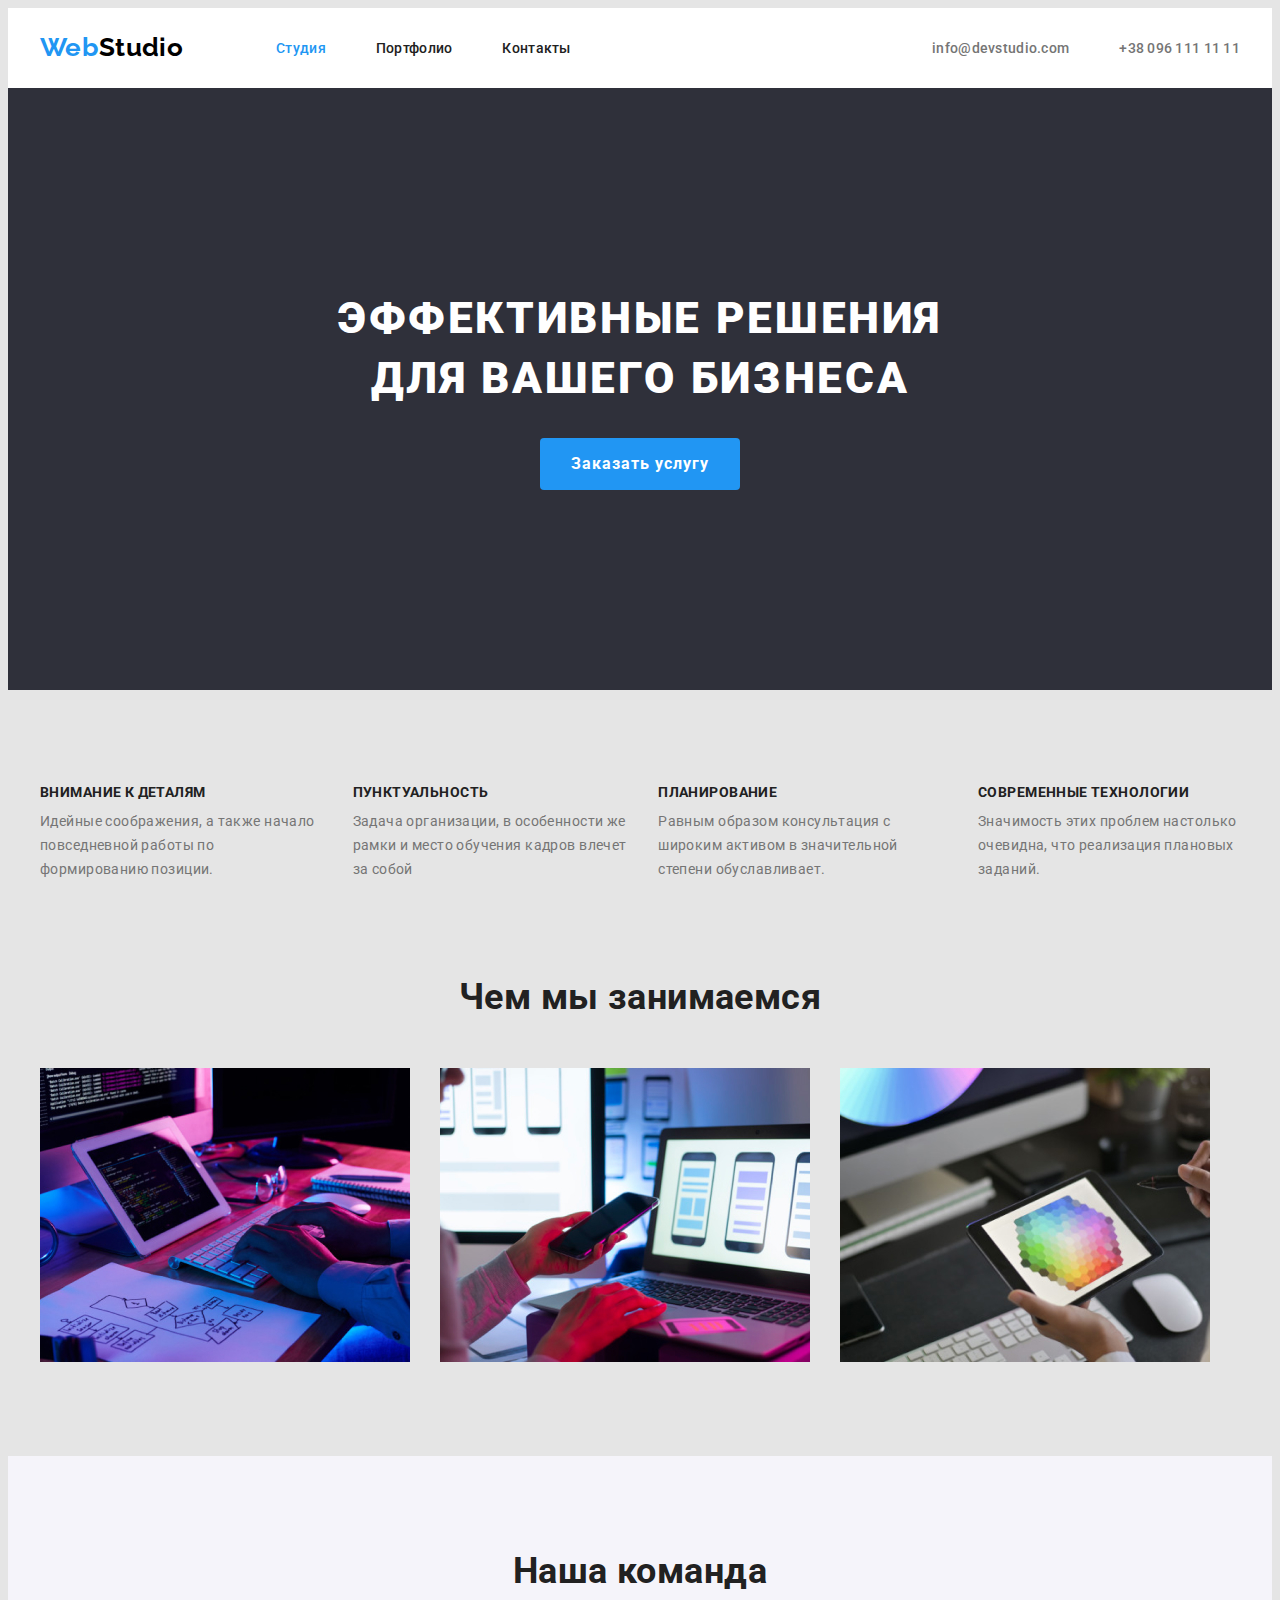
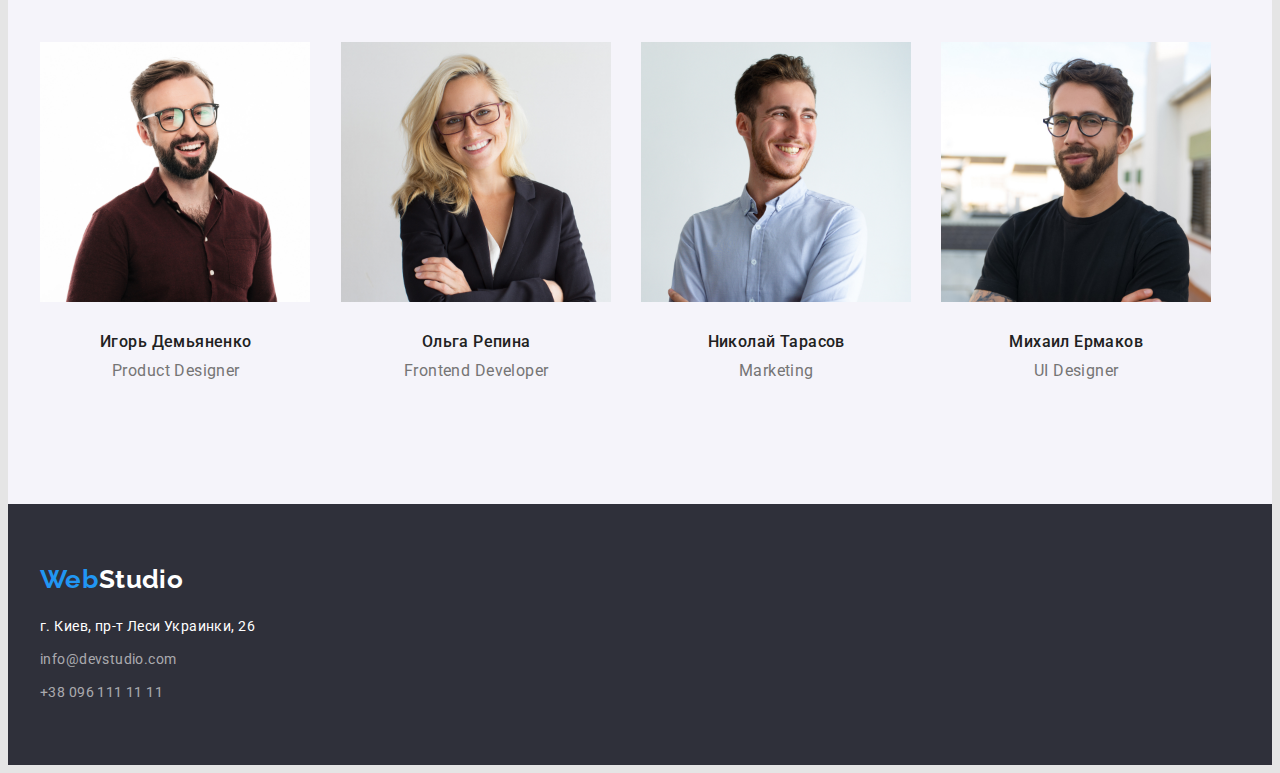
==== commit c255bb63: "Финальный проект ДЗ 3" ====
--- a/index.html
+++ b/index.html
@@ -104,23 +104,31 @@
             <ul class="list section-list">
                 <li class="item">
                     <img src="./images/our-team/igor.jpg" alt="Фотография Игоря Демьяненка" width="270" height="260">
+                    <div class="our-team-list-content">
                     <h3 class="name">Игорь Демьяненко</h3>
                     <p lang="en" class="job">Product Designer</p>
+                    </div>
                 </li>
                 <li class="item">
                     <img src="./images/our-team/olga.jpg" alt="Фотография Ольги Репиной" width="270" height="260">
+                    <div class="our-team-list-content">
                     <h3 class="name">Ольга Репина</h3>
                     <p lang="en" class="job">Frontend Developer</p>
+                    </div>
                 </li>
                 <li class="item">
                     <img src="./images/our-team/nik.jpg" alt="Фотография Николая Тарасова" width="270" height="260">
+                   <div class="our-team-list-content">
                     <h3 class="name">Николай Тарасов</h3>
                     <p lang="en" class="job">Marketing</p>
+                    </div>
                 </li>
                 <li class="item">
                     <img src="./images/our-team/misha.jpg" alt="Фотография Михаила Ермакова" width="270" height="260">
+                    <div class="our-team-list-content">
                     <h3 class="name">Михаил Ермаков</h3>
                     <p lang="en" class="job">UI Designer</p>
+                    </div>
                 </li>
             </ul>
             </div>
--- a/css/styles.css
+++ b/css/styles.css
@@ -207,7 +207,7 @@
 
 .button {
     display: inline-block;
-    padding: 10px 32px;
+    padding: 10px 30px;
     border-radius: 4px;
     min-width: 200px;
     border: 1px solid transparent;
@@ -279,8 +279,14 @@
     background-color: var(--second-main-background);
 }
 
-.name {
+.our-team-list-content {
     margin-top: 30px;
+    margin-right: 59px;
+    margin-bottom: 30px;
+    margin-left: 60px;
+}
+
+.name {    
     margin-bottom: 10px;
     color: var(--primary-text-title);
     font-weight: 500;
@@ -289,8 +295,7 @@
     text-align: center;
 }
 
-.job {
-    margin-bottom: 30px;
+.job {    
     font-weight: 400;
     font-size: 16px;
     line-height: 1.188;
@@ -397,6 +402,12 @@
     margin-bottom: 30px;
 }
 
+.collection-item {
+    width: 370px;
+    border: 1px solid #EEEEEE;
+    box-shadow: 0px 4px 4px 0px rgba(0, 0, 0, .25);
+}
+
 .examples .title {
     margin-bottom: 4px;
     color: var(--primary-text-title);
@@ -415,5 +426,4 @@
 
 .examples-description {
     padding: 20px 24px;
-    border: 1px solid transparent;
-}
+}
